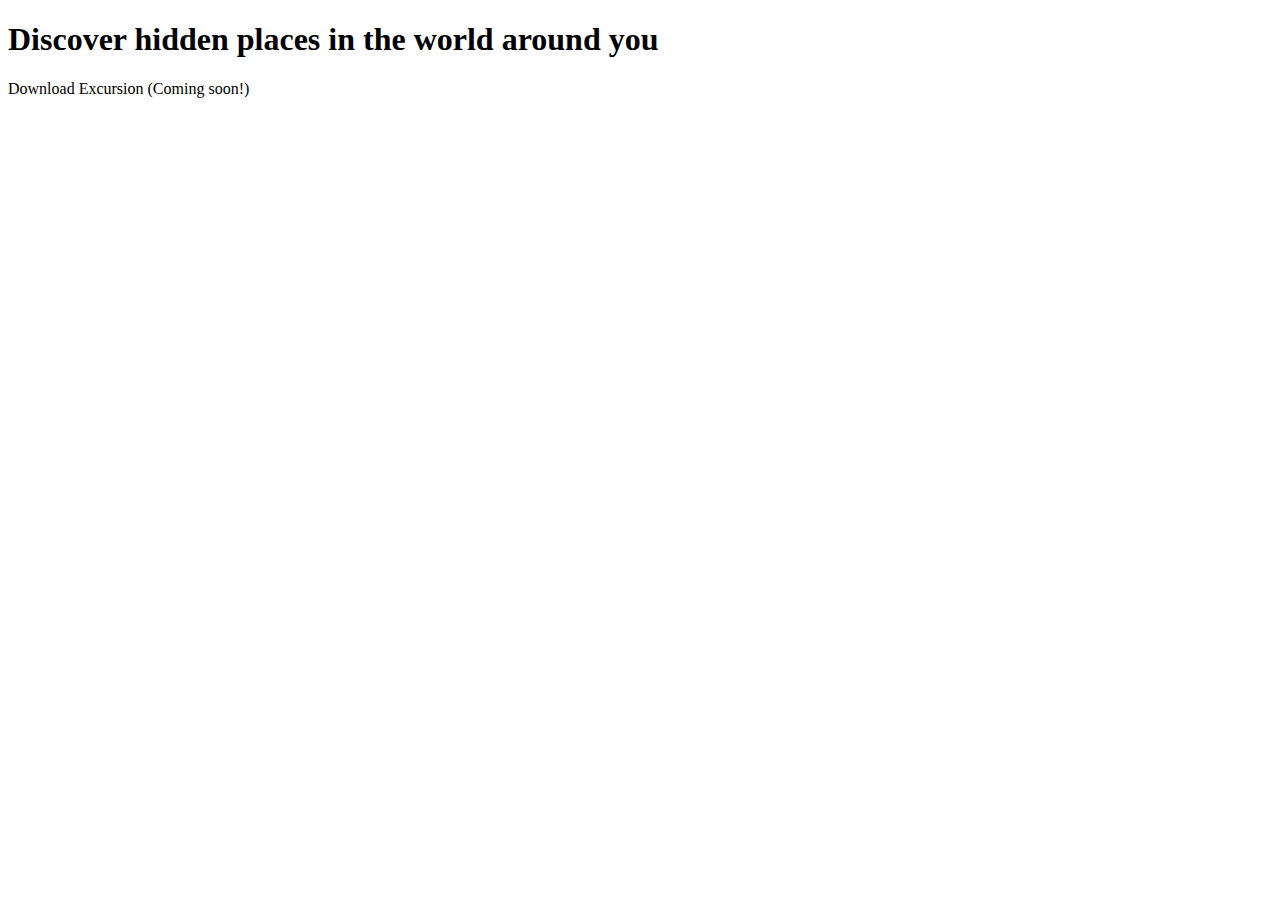
==== index.html @ 1a0128e0 "Add boilerplate HTML and begin page content." ====
<!DOCTYPE html>
<html>
  <head>
    <meta charset="utf-8">
    <title>Excursion | Coming Soon!</title>
    <link href="./resources/css/style.css" type="text/css" rel="stylesheet" />
  </head>
  <body>
    <h1>Discover hidden places in the world around you</h1>
    <p>Download Excursion (Coming soon!)</p>
  </body>
</html>
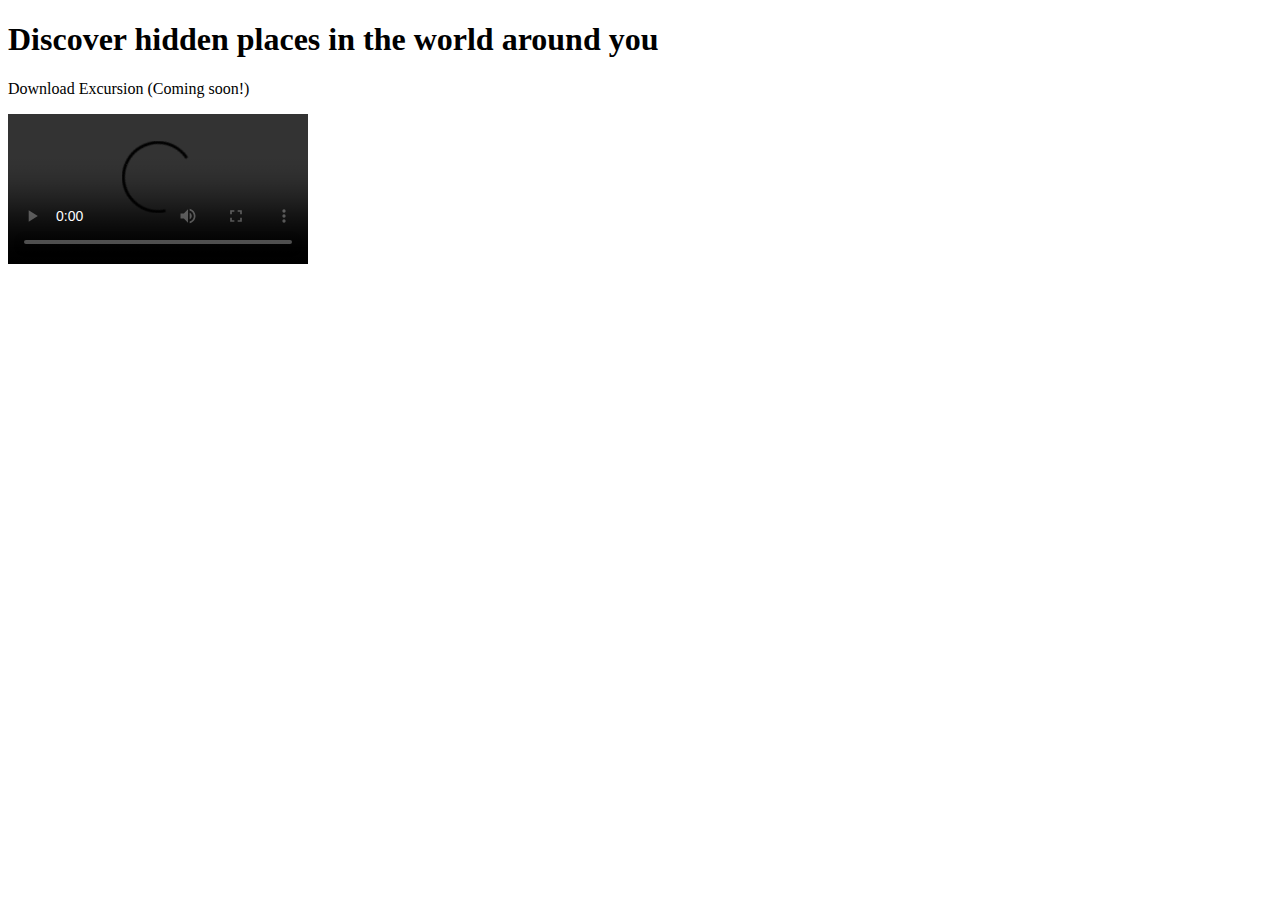
==== commit 3469a0c9: "Add video file." ====
--- a/index.html
+++ b/index.html
@@ -8,5 +8,9 @@
   <body>
     <h1>Discover hidden places in the world around you</h1>
     <p>Download Excursion (Coming soon!)</p>
+    <video controls autoplay loop>
+      <source src="./resources/videos/excursion.mp4" type="video/mp4" >
+      Your browser does not support the video
+    </video>
   </body>
 </html>
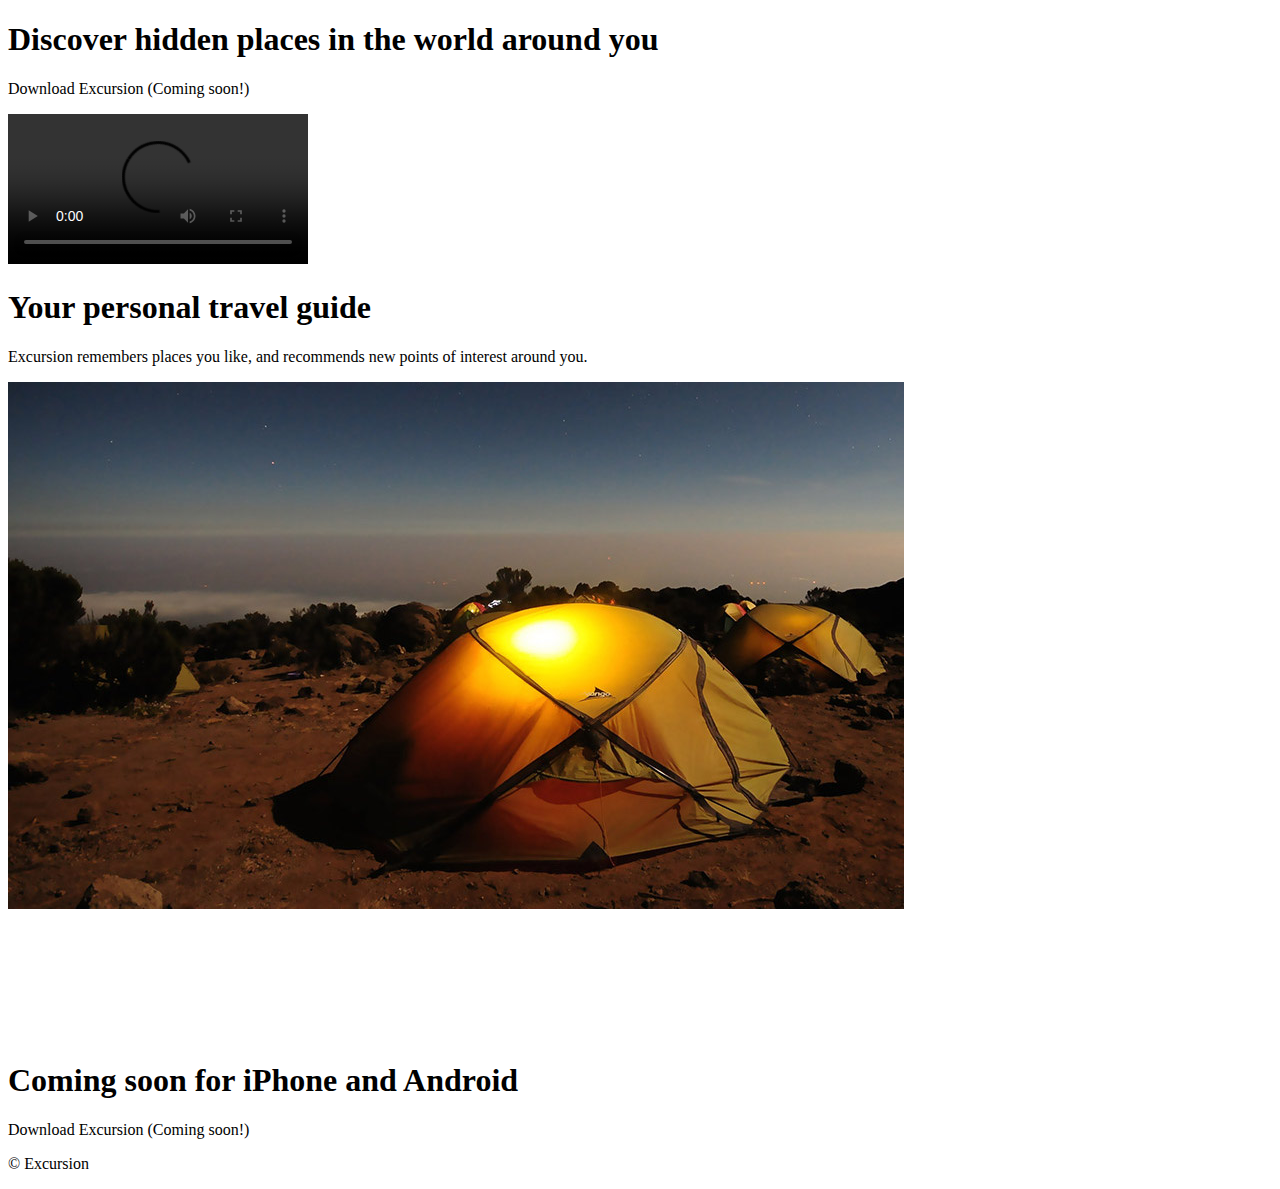
==== commit a15246d6: "Add landscape photo and remaining site content." ====
--- a/index.html
+++ b/index.html
@@ -7,10 +7,21 @@
   </head>
   <body>
     <h1>Discover hidden places in the world around you</h1>
-    <p>Download Excursion (Coming soon!)</p>
+    <p class="downloadLink">Download Excursion (Coming soon!)</p>
     <video controls autoplay loop>
       <source src="./resources/videos/excursion.mp4" type="video/mp4" >
       Your browser does not support the video
     </video>
+    <h1>Your personal travel guide</h1>
+    <p>Excursion remembers places you like, and recommends new points of interest around you.</p>
+    <p>
+      <img src="./resources/images/camp.jpg" />
+    </p>
+    <p>
+      <img src="./resources/images/phone.png" />
+    </p>
+    <h1>Coming soon for iPhone and Android</h1>
+    <p class="downloadLink">Download Excursion (Coming soon!)</p>
+    <p class="copyright">&#169; Excursion</p>
   </body>
 </html>
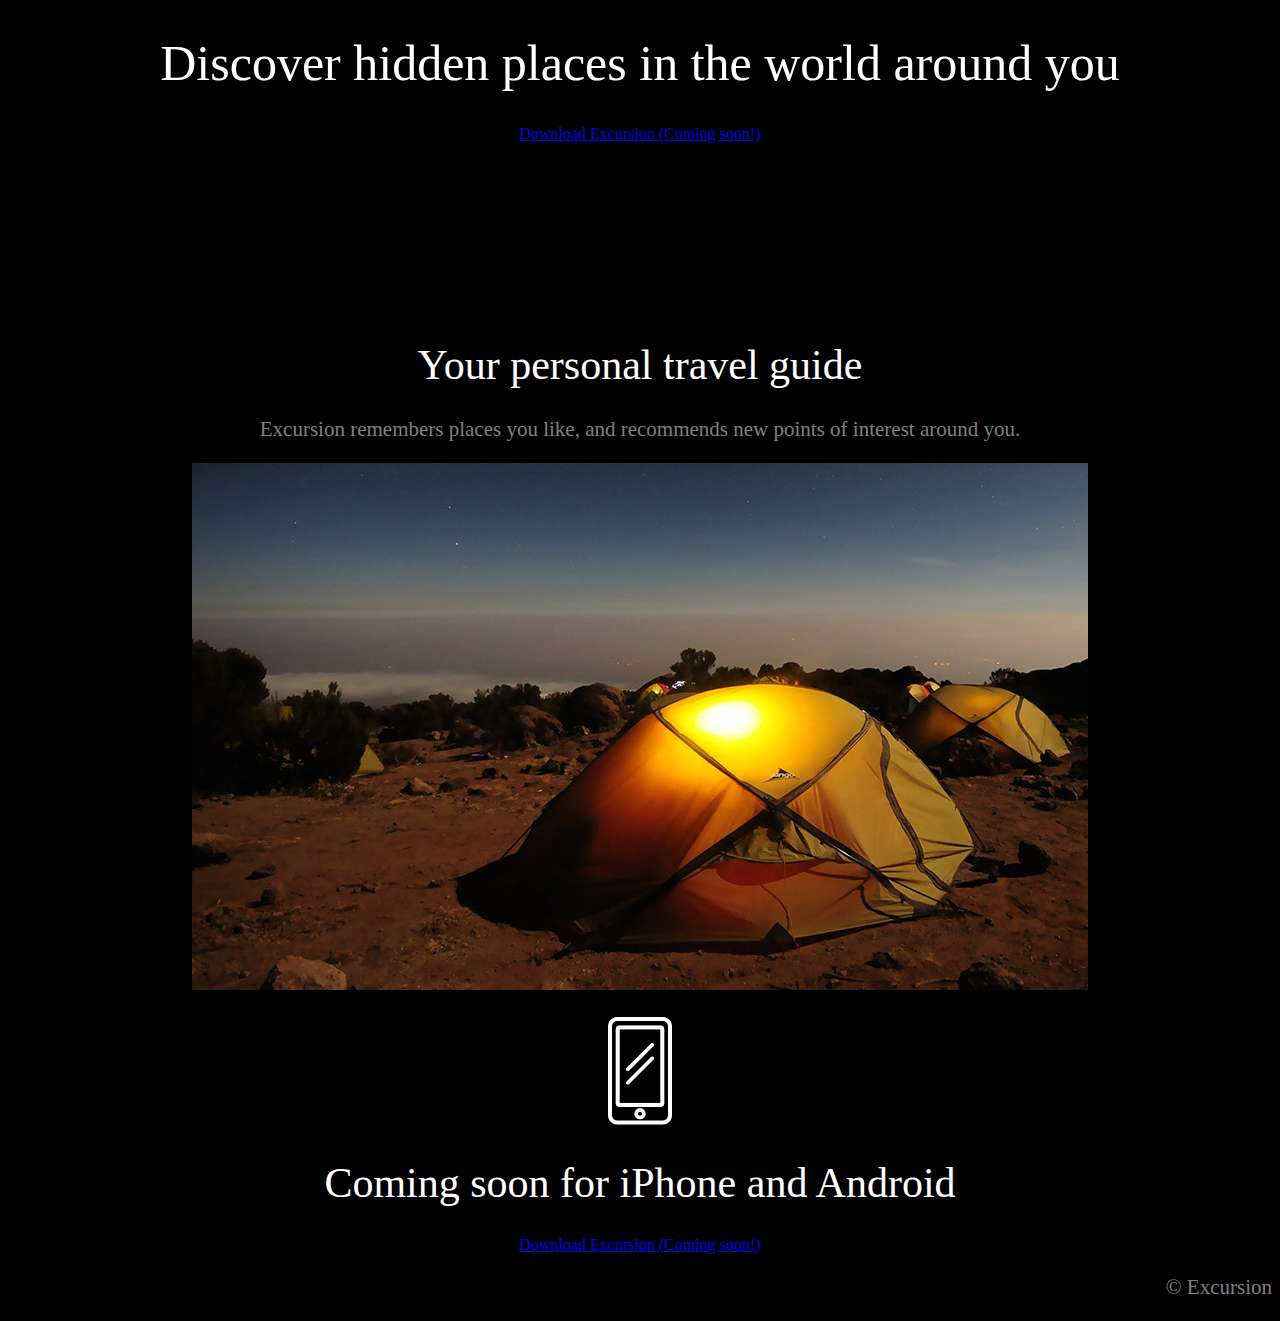
==== commit 6e0283a2: "Add coming soon page, remove video controls." ====
--- a/index.html
+++ b/index.html
@@ -6,9 +6,9 @@
     <link href="./resources/css/style.css" type="text/css" rel="stylesheet" />
   </head>
   <body>
-    <h1>Discover hidden places in the world around you</h1>
-    <p class="downloadLink">Download Excursion (Coming soon!)</p>
-    <video controls autoplay loop>
+    <h1 class="mainHeading">Discover hidden places in the world around you</h1>
+    <p class="downloadLink"><a href="./comingSoon.html" target="_blank">Download Excursion (Coming soon!)</a></p>
+    <video autoplay loop>
       <source src="./resources/videos/excursion.mp4" type="video/mp4" >
       Your browser does not support the video
     </video>
@@ -21,7 +21,7 @@
       <img src="./resources/images/phone.png" />
     </p>
     <h1>Coming soon for iPhone and Android</h1>
-    <p class="downloadLink">Download Excursion (Coming soon!)</p>
+    <p class="downloadLink"><a href="./comingSoon.html" target="_blank">Download Excursion (Coming soon!)</a></p>
     <p class="copyright">&#169; Excursion</p>
   </body>
 </html>
--- a/resources/css/style.css
+++ b/resources/css/style.css
@@ -0,0 +1,30 @@
+html {
+  font-family: Verdana;
+  text-align: center;
+  background-color: Black;
+}
+
+h1.mainHeading {
+  font-weight: normal;
+  font-size: 50px;
+}
+
+h1 {
+  font-weight: 300;
+  font-size: 42px;
+  color: White;
+}
+
+.downloadLink {
+  color: Aquamarine;
+  font-size: 16px;
+}
+
+p {
+  font-size: 21px;
+  color: Gray;
+}
+
+.copyright {
+  text-align: right;
+}
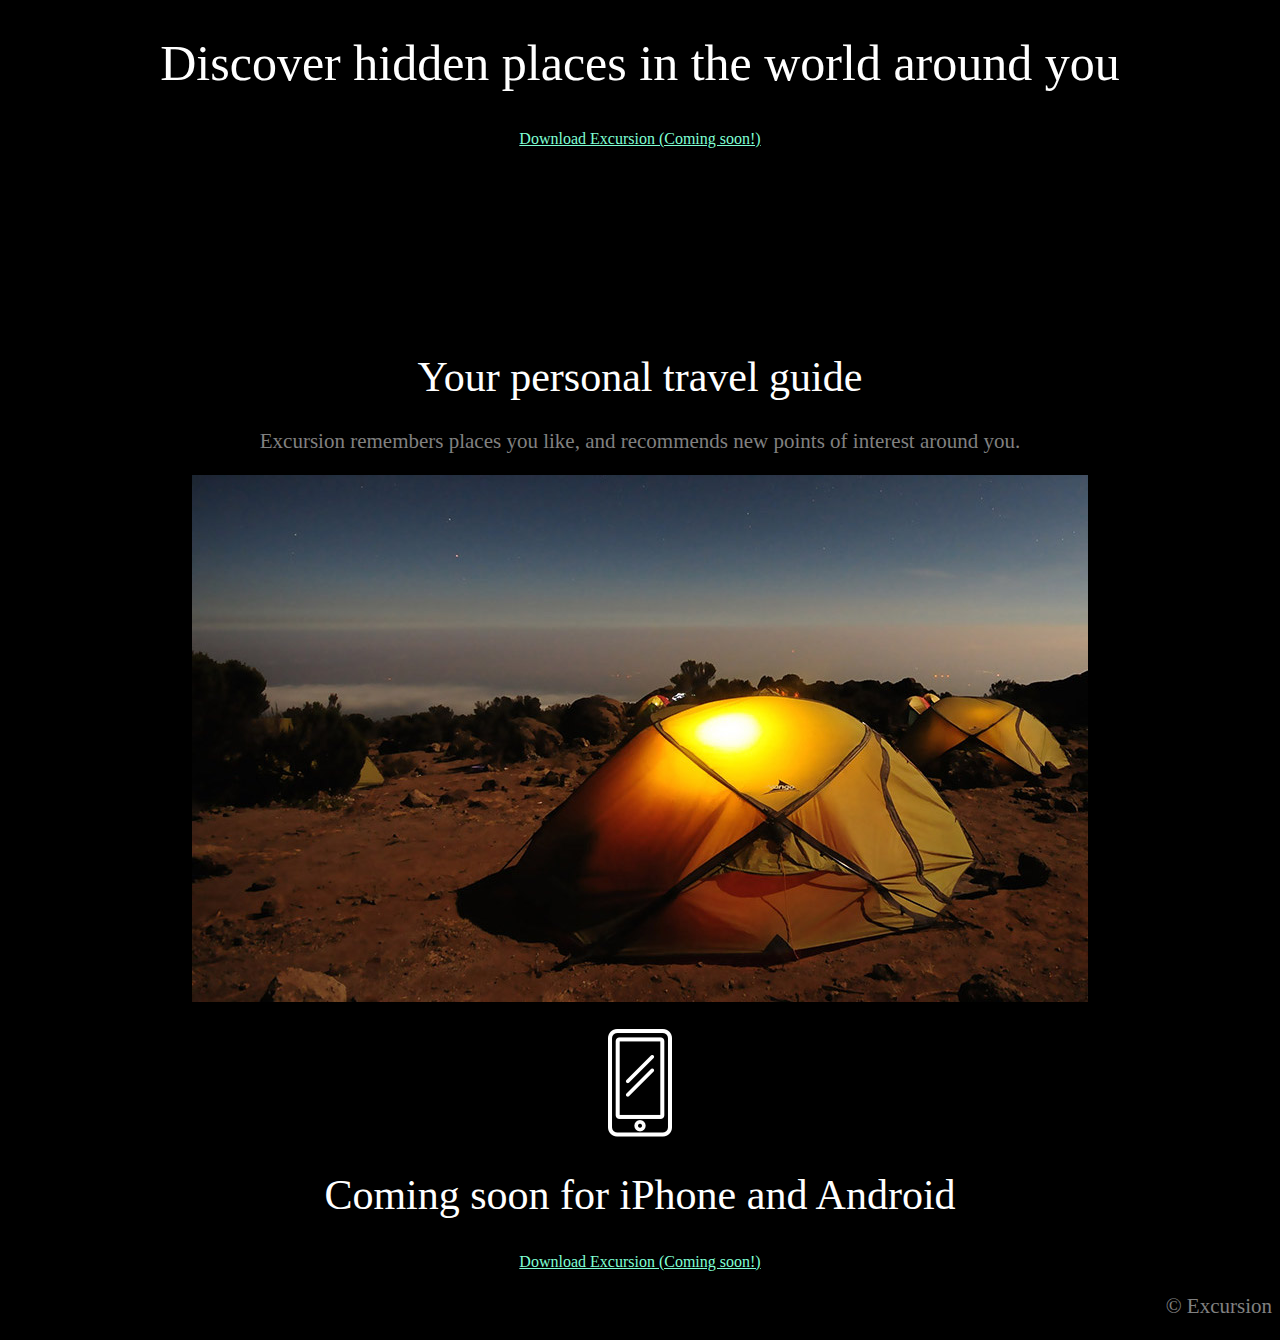
==== commit 1c77c99f: "Change link color, site complete." ====
--- a/index.html
+++ b/index.html
@@ -7,7 +7,7 @@
   </head>
   <body>
     <h1 class="mainHeading">Discover hidden places in the world around you</h1>
-    <p class="downloadLink"><a href="./comingSoon.html" target="_blank">Download Excursion (Coming soon!)</a></p>
+    <p><a class="downloadLink" href="./comingSoon.html" target="_blank">Download Excursion (Coming soon!)</a></p>
     <video autoplay loop>
       <source src="./resources/videos/excursion.mp4" type="video/mp4" >
       Your browser does not support the video
@@ -21,7 +21,7 @@
       <img src="./resources/images/phone.png" />
     </p>
     <h1>Coming soon for iPhone and Android</h1>
-    <p class="downloadLink"><a href="./comingSoon.html" target="_blank">Download Excursion (Coming soon!)</a></p>
+    <p><a class="downloadLink" href="./comingSoon.html" target="_blank">Download Excursion (Coming soon!)</a></p>
     <p class="copyright">&#169; Excursion</p>
   </body>
 </html>
